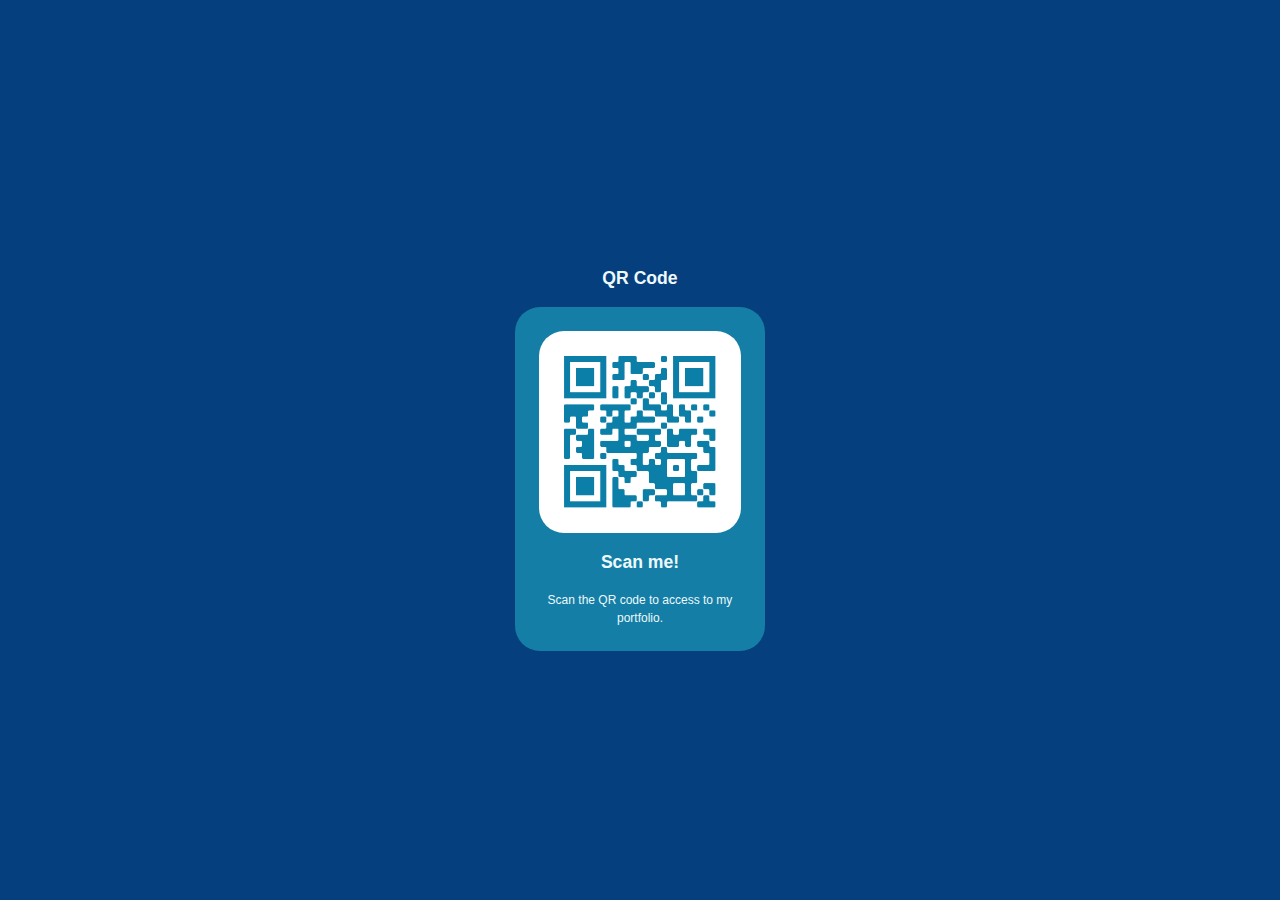
==== Day 1 - QR Code/index.html @ d6c20e70 "Day One" ====
<!DOCTYPE html>
<html lang="en">

<head>
    <meta charset="UTF-8">
    <title>QR Code</title>
    <link rel="stylesheet" href="./style.css">
</head>

<body>
    <main class="container row">
        <div class="header">
            <h1>QR Code</h1>
        </div>
        <div class="content">
            <div id="frame">
                <img src="./qrcodesimple.png" alt="QR Code">
            </div>
            <h1>Scan me!</h1>
            <p>Scan the QR code to access to my portfolio.</p>
        </div>
    </main>
</body>

</html>
---- Day 1 - QR Code/style.css ----
*,
*::before,
*::after {
    box-sizing: border-box;
}

body {
    background-color: #063f7d;
    font-family: 'Roboto', sans-serif;
    font-size: 16px;
    font-weight: 400;
    line-height: 1.5;
    margin: 0;
    padding: 0;
    display: grid;
    place-items: center;
    min-height: 100vh;
}

.container {
    width: 100vw;
    padding: 0 15px;
    text-align: center;
}

.content {
    width: 80%;
    max-width: 250px;
    margin: 0 auto;
    border-radius: 25px;
    padding: 1.5rem;
    background-color: #147ea6;
    border-radius: 25px;
    box-shadow: 0 30 50 rgba(0, 0, 0, 0.2);
}


img {
    width: 100%;
    max-width: 280px;
    border-radius: 25px;
    display: block;
}


.row {
    display: flex;
    flex-direction: column;
    align-items: center;
    justify-content: center;
  }
  
  h1 {
    margin: 0;
    padding: 1rem 0;
    text-align: center;
    font-size: 1.1rem;
    color: #edf9fb;
  }
  
  p {
    margin: 0;
    font-size: 0.75rem;
    text-align: center;
    color: #edf9fb;
  }
  
  @media (max-width: 315px) {
    h1 {
      font-size: 0.7rem;
    }
  
    p {
      font-size: 0.5rem;
    }
  }
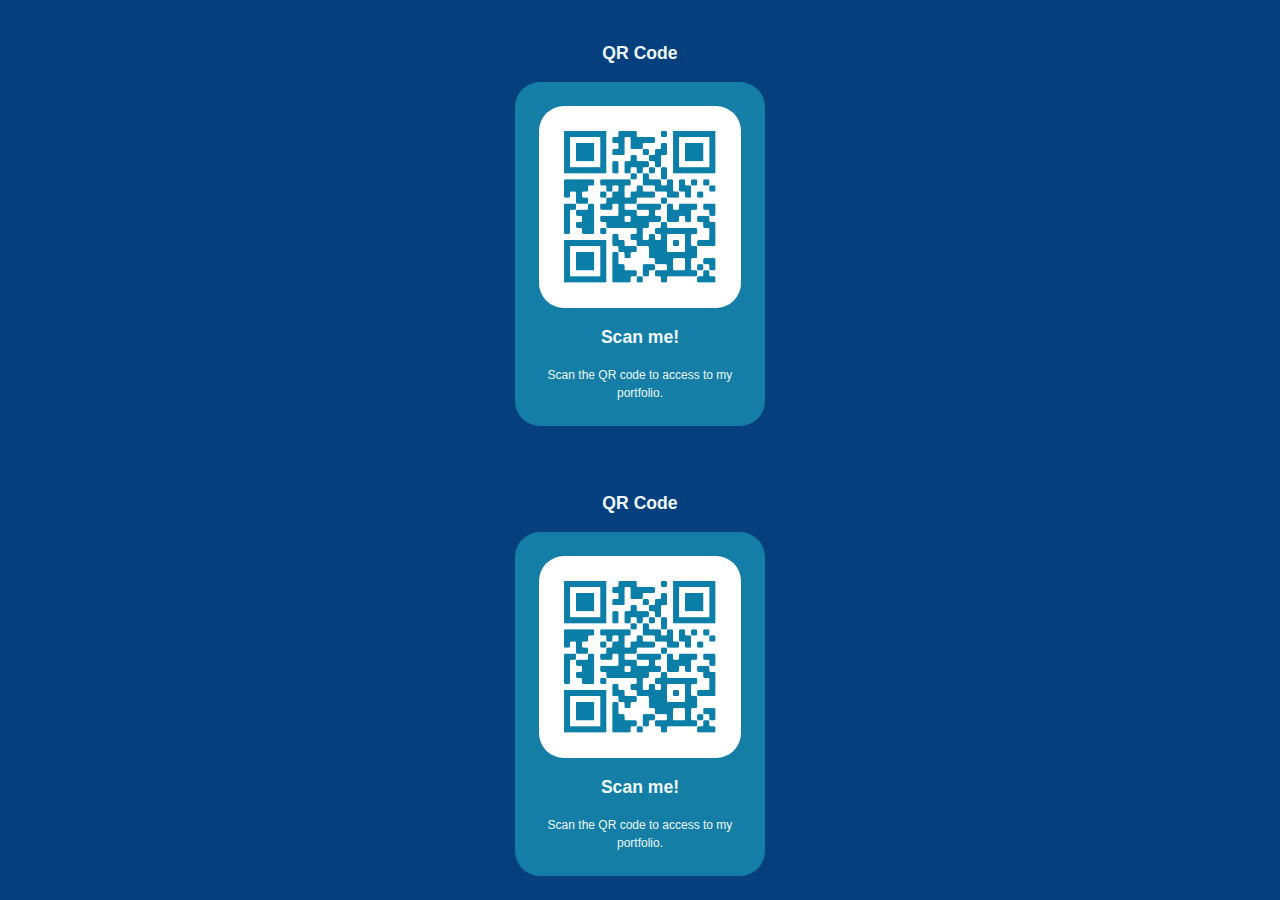
==== commit 7f5173e3: "Merge branch 'main' of https://github.com/MonaBlanc/100DaysOfCode_FrontEnd" ====
--- a/Day 1 - QR Code/index.html
+++ b/Day 1 - QR Code/index.html
@@ -1,25 +1,48 @@
-<!DOCTYPE html>
-<html lang="en">
-
-<head>
-    <meta charset="UTF-8">
-    <title>QR Code</title>
-    <link rel="stylesheet" href="./style.css">
-</head>
-
-<body>
-    <main class="container row">
-        <div class="header">
-            <h1>QR Code</h1>
-        </div>
-        <div class="content">
-            <div id="frame">
-                <img src="./qrcodesimple.png" alt="QR Code">
-            </div>
-            <h1>Scan me!</h1>
-            <p>Scan the QR code to access to my portfolio.</p>
-        </div>
-    </main>
-</body>
-
+<!DOCTYPE html>
+<html lang="en">
+
+<head>
+    <meta charset="UTF-8">
+    <title>QR Code</title>
+    <link rel="stylesheet" href="./style.css">
+</head>
+
+<body>
+    <main class="container row">
+        <div class="header">
+            <h1>QR Code</h1>
+        </div>
+        <div class="content">
+            <div id="frame">
+                <img src="./qrcodesimple.png" alt="QR Code">
+            </div>
+            <h1>Scan me!</h1>
+            <p>Scan the QR code to access to my portfolio.</p>
+        </div>
+    </main>
+</body>
+<!DOCTYPE html>
+<html lang="en">
+
+<head>
+    <meta charset="UTF-8">
+    <title>QR Code</title>
+    <link rel="stylesheet" href="./style.css">
+</head>
+
+<body>
+    <main class="container row">
+        <div class="header">
+            <h1>QR Code</h1>
+        </div>
+        <div class="content">
+            <div id="frame">
+                <img src="./qrcodesimple.png" alt="QR Code">
+            </div>
+            <h1>Scan me!</h1>
+            <p>Scan the QR code to access to my portfolio.</p>
+        </div>
+    </main>
+</body>
+
 </html>--- a/Day 1 - QR Code/style.css
+++ b/Day 1 - QR Code/style.css
@@ -1,76 +1,152 @@
-*,
-*::before,
-*::after {
-    box-sizing: border-box;
-}
-
-body {
-    background-color: #063f7d;
-    font-family: 'Roboto', sans-serif;
-    font-size: 16px;
-    font-weight: 400;
-    line-height: 1.5;
-    margin: 0;
-    padding: 0;
-    display: grid;
-    place-items: center;
-    min-height: 100vh;
-}
-
-.container {
-    width: 100vw;
-    padding: 0 15px;
-    text-align: center;
-}
-
-.content {
-    width: 80%;
-    max-width: 250px;
-    margin: 0 auto;
-    border-radius: 25px;
-    padding: 1.5rem;
-    background-color: #147ea6;
-    border-radius: 25px;
-    box-shadow: 0 30 50 rgba(0, 0, 0, 0.2);
-}
-
-
-img {
-    width: 100%;
-    max-width: 280px;
-    border-radius: 25px;
-    display: block;
-}
-
-
-.row {
-    display: flex;
-    flex-direction: column;
-    align-items: center;
-    justify-content: center;
-  }
-  
-  h1 {
-    margin: 0;
-    padding: 1rem 0;
-    text-align: center;
-    font-size: 1.1rem;
-    color: #edf9fb;
-  }
-  
-  p {
-    margin: 0;
-    font-size: 0.75rem;
-    text-align: center;
-    color: #edf9fb;
-  }
-  
-  @media (max-width: 315px) {
-    h1 {
-      font-size: 0.7rem;
-    }
-  
-    p {
-      font-size: 0.5rem;
-    }
+*,
+*::before,
+*::after {
+    box-sizing: border-box;
+}
+
+body {
+    background-color: #063f7d;
+    font-family: 'Roboto', sans-serif;
+    font-size: 16px;
+    font-weight: 400;
+    line-height: 1.5;
+    margin: 0;
+    padding: 0;
+    display: grid;
+    place-items: center;
+    min-height: 100vh;
+}
+
+.container {
+    width: 100vw;
+    padding: 0 15px;
+    text-align: center;
+}
+
+.content {
+    width: 80%;
+    max-width: 250px;
+    margin: 0 auto;
+    border-radius: 25px;
+    padding: 1.5rem;
+    background-color: #147ea6;
+    border-radius: 25px;
+    box-shadow: 0 30 50 rgba(0, 0, 0, 0.2);
+}
+
+
+img {
+    width: 100%;
+    max-width: 280px;
+    border-radius: 25px;
+    display: block;
+}
+
+
+.row {
+    display: flex;
+    flex-direction: column;
+    align-items: center;
+    justify-content: center;
+  }
+  
+  h1 {
+    margin: 0;
+    padding: 1rem 0;
+    text-align: center;
+    font-size: 1.1rem;
+    color: #edf9fb;
+  }
+  
+  p {
+    margin: 0;
+    font-size: 0.75rem;
+    text-align: center;
+    color: #edf9fb;
+  }
+  
+  @media (max-width: 315px) {
+    h1 {
+      font-size: 0.7rem;
+    }
+  
+    p {
+      font-size: 0.5rem;
+    }
+  }
+*,
+*::before,
+*::after {
+    box-sizing: border-box;
+}
+
+body {
+    background-color: #063f7d;
+    font-family: 'Roboto', sans-serif;
+    font-size: 16px;
+    font-weight: 400;
+    line-height: 1.5;
+    margin: 0;
+    padding: 0;
+    display: grid;
+    place-items: center;
+    min-height: 100vh;
+}
+
+.container {
+    width: 100vw;
+    padding: 0 15px;
+    text-align: center;
+}
+
+.content {
+    width: 80%;
+    max-width: 250px;
+    margin: 0 auto;
+    border-radius: 25px;
+    padding: 1.5rem;
+    background-color: #147ea6;
+    border-radius: 25px;
+    box-shadow: 0 30 50 rgba(0, 0, 0, 0.2);
+}
+
+
+img {
+    width: 100%;
+    max-width: 280px;
+    border-radius: 25px;
+    display: block;
+}
+
+
+.row {
+    display: flex;
+    flex-direction: column;
+    align-items: center;
+    justify-content: center;
+  }
+  
+  h1 {
+    margin: 0;
+    padding: 1rem 0;
+    text-align: center;
+    font-size: 1.1rem;
+    color: #edf9fb;
+  }
+  
+  p {
+    margin: 0;
+    font-size: 0.75rem;
+    text-align: center;
+    color: #edf9fb;
+  }
+  
+  @media (max-width: 315px) {
+    h1 {
+      font-size: 0.7rem;
+    }
+  
+    p {
+      font-size: 0.5rem;
+    }
   }--- a/Day 1 - QR Code/style.css
+++ b/Day 1 - QR Code/style.css
@@ -1,76 +1,152 @@
-*,
-*::before,
-*::after {
-    box-sizing: border-box;
-}
-
-body {
-    background-color: #063f7d;
-    font-family: 'Roboto', sans-serif;
-    font-size: 16px;
-    font-weight: 400;
-    line-height: 1.5;
-    margin: 0;
-    padding: 0;
-    display: grid;
-    place-items: center;
-    min-height: 100vh;
-}
-
-.container {
-    width: 100vw;
-    padding: 0 15px;
-    text-align: center;
-}
-
-.content {
-    width: 80%;
-    max-width: 250px;
-    margin: 0 auto;
-    border-radius: 25px;
-    padding: 1.5rem;
-    background-color: #147ea6;
-    border-radius: 25px;
-    box-shadow: 0 30 50 rgba(0, 0, 0, 0.2);
-}
-
-
-img {
-    width: 100%;
-    max-width: 280px;
-    border-radius: 25px;
-    display: block;
-}
-
-
-.row {
-    display: flex;
-    flex-direction: column;
-    align-items: center;
-    justify-content: center;
-  }
-  
-  h1 {
-    margin: 0;
-    padding: 1rem 0;
-    text-align: center;
-    font-size: 1.1rem;
-    color: #edf9fb;
-  }
-  
-  p {
-    margin: 0;
-    font-size: 0.75rem;
-    text-align: center;
-    color: #edf9fb;
-  }
-  
-  @media (max-width: 315px) {
-    h1 {
-      font-size: 0.7rem;
-    }
-  
-    p {
-      font-size: 0.5rem;
-    }
+*,
+*::before,
+*::after {
+    box-sizing: border-box;
+}
+
+body {
+    background-color: #063f7d;
+    font-family: 'Roboto', sans-serif;
+    font-size: 16px;
+    font-weight: 400;
+    line-height: 1.5;
+    margin: 0;
+    padding: 0;
+    display: grid;
+    place-items: center;
+    min-height: 100vh;
+}
+
+.container {
+    width: 100vw;
+    padding: 0 15px;
+    text-align: center;
+}
+
+.content {
+    width: 80%;
+    max-width: 250px;
+    margin: 0 auto;
+    border-radius: 25px;
+    padding: 1.5rem;
+    background-color: #147ea6;
+    border-radius: 25px;
+    box-shadow: 0 30 50 rgba(0, 0, 0, 0.2);
+}
+
+
+img {
+    width: 100%;
+    max-width: 280px;
+    border-radius: 25px;
+    display: block;
+}
+
+
+.row {
+    display: flex;
+    flex-direction: column;
+    align-items: center;
+    justify-content: center;
+  }
+  
+  h1 {
+    margin: 0;
+    padding: 1rem 0;
+    text-align: center;
+    font-size: 1.1rem;
+    color: #edf9fb;
+  }
+  
+  p {
+    margin: 0;
+    font-size: 0.75rem;
+    text-align: center;
+    color: #edf9fb;
+  }
+  
+  @media (max-width: 315px) {
+    h1 {
+      font-size: 0.7rem;
+    }
+  
+    p {
+      font-size: 0.5rem;
+    }
+  }
+*,
+*::before,
+*::after {
+    box-sizing: border-box;
+}
+
+body {
+    background-color: #063f7d;
+    font-family: 'Roboto', sans-serif;
+    font-size: 16px;
+    font-weight: 400;
+    line-height: 1.5;
+    margin: 0;
+    padding: 0;
+    display: grid;
+    place-items: center;
+    min-height: 100vh;
+}
+
+.container {
+    width: 100vw;
+    padding: 0 15px;
+    text-align: center;
+}
+
+.content {
+    width: 80%;
+    max-width: 250px;
+    margin: 0 auto;
+    border-radius: 25px;
+    padding: 1.5rem;
+    background-color: #147ea6;
+    border-radius: 25px;
+    box-shadow: 0 30 50 rgba(0, 0, 0, 0.2);
+}
+
+
+img {
+    width: 100%;
+    max-width: 280px;
+    border-radius: 25px;
+    display: block;
+}
+
+
+.row {
+    display: flex;
+    flex-direction: column;
+    align-items: center;
+    justify-content: center;
+  }
+  
+  h1 {
+    margin: 0;
+    padding: 1rem 0;
+    text-align: center;
+    font-size: 1.1rem;
+    color: #edf9fb;
+  }
+  
+  p {
+    margin: 0;
+    font-size: 0.75rem;
+    text-align: center;
+    color: #edf9fb;
+  }
+  
+  @media (max-width: 315px) {
+    h1 {
+      font-size: 0.7rem;
+    }
+  
+    p {
+      font-size: 0.5rem;
+    }
   }